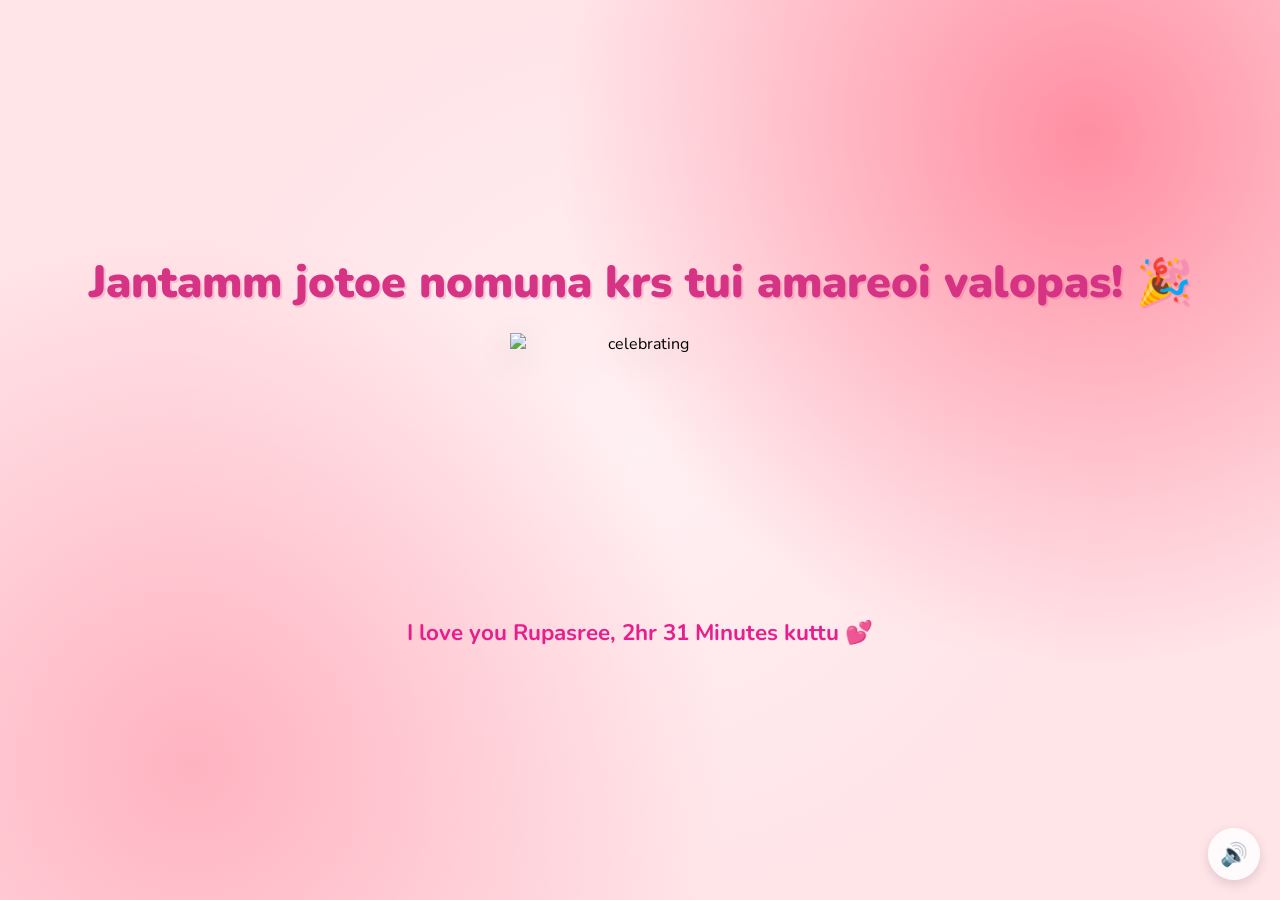
==== yes.html @ b6776fa8 "Add all files" ====
<!DOCTYPE html>
<html lang="en">
<head>
    <meta charset="UTF-8">
    <meta name="viewport" content="width=device-width, initial-scale=1.0">

    <!-- Favicon -->
    <link rel="icon" type="image/x-icon" href="favicon.ico">

    <title>Jantam ami  😌🎉</title>
    <link rel="preconnect" href="https://fonts.googleapis.com">
    <link href="https://fonts.googleapis.com/css2?family=Nunito:wght@400;700;800;900&display=swap" rel="stylesheet">
    <link rel="stylesheet" href="style.css">
    <script src="https://cdn.jsdelivr.net/npm/canvas-confetti@1.9.2/dist/confetti.browser.min.js"></script>
</head>
<body>
    <div class="hearts-bg"></div>

    <div class="container yes-container">
        <h1 class="yes-title">Jantamm jotoe nomuna krs tui amareoi valopas! 🎉</h1>

        <div class="gif-container">
            <img id="cat-gif" src="https://media.tenor.com/eNHbizSfVb0AAAAj/lovemode-cute.gif" alt="celebrating">
        </div>

        <p class="yes-message">I love you Rupasree, 2hr 31 Minutes kuttu 💕</p>
    </div>

    <audio id="bg-music" loop>
        <!-- <source src="music/beabadoobee - Glue Song (Lyrics).mp3" type="audio/mpeg"> -->
        <source src="music/I-Love-You-Rupasree.mp3" type="audio/mpeg">
    </audio>

    <button id="music-toggle" onclick="toggleMusic()" title="Toggle music">🔊</button>

    <script src="yes-script.js"></script>
</body>
</html>
---- style.css ----
* {
    margin: 0;
    padding: 0;
    box-sizing: border-box;
}

body {
    background-color: #FFE4E8;
    font-family: 'Nunito', sans-serif;
    min-height: 100vh;
    display: flex;
    justify-content: center;
    align-items: center;
    overflow: hidden;
    background-image:
        radial-gradient(circle at 15% 85%, #ffb3c1 0%, transparent 40%),
        radial-gradient(circle at 85% 15%, #ff8fa3 0%, transparent 40%),
        radial-gradient(circle at 50% 50%, #fff0f3 0%, transparent 60%);
}

/* Floating hearts background */
.hearts-bg {
    position: fixed;
    top: 0; left: 0; right: 0; bottom: 0;
    pointer-events: none;
    z-index: 0;
    overflow: hidden;
}

.hearts-bg::before,
.hearts-bg::after {
    content: '💕 💗 💖 💝 💓';
    position: absolute;
    font-size: 1.5rem;
    opacity: 0.15;
    animation: floatHearts 12s linear infinite;
    white-space: nowrap;
    top: 100%;
    left: 10%;
}

.hearts-bg::after {
    animation-delay: 6s;
    left: 60%;
    content: '💗 💕 💓 💖 💝';
}

@keyframes floatHearts {
    from { transform: translateY(0); opacity: 0.15; }
    to { transform: translateY(-110vh); opacity: 0; }
}

.container {
    position: relative;
    z-index: 1;
    text-align: center;
    padding: 40px 20px;
}

h1 {
    font-size: 2.4rem;
    color: #d63384;
    font-weight: 900;
    margin-bottom: 20px;
    text-shadow: 2px 2px 0px rgba(214, 51, 132, 0.2);
    animation: wiggle 2s ease-in-out infinite;
}

@keyframes wiggle {
    0%, 100% { transform: rotate(-1deg); }
    50% { transform: rotate(1deg); }
}

.gif-container {
    margin: 20px auto;
    display: flex;
    justify-content: center;
}

#cat-gif {
    width: 200px;
    height: 200px;
    object-fit: contain;
    filter: drop-shadow(0 8px 16px rgba(0,0,0,0.15));
    transition: opacity 0.3s ease;
}

.buttons {
    display: flex;
    gap: 20px;
    justify-content: center;
    align-items: center;
    margin-top: 30px;
    flex-wrap: wrap;
}

#yes-btn {
    background: linear-gradient(135deg, #4CAF50, #45a049);
    color: white;
    border: none;
    border-radius: 16px;
    font-size: 1.6rem;
    font-weight: 900;
    font-family: 'Nunito', sans-serif;
    padding: 18px 45px;
    cursor: pointer;
    transition: transform 0.15s, box-shadow 0.15s;
    box-shadow: 0 6px 20px rgba(76, 175, 80, 0.45);
    letter-spacing: 1px;
}

#yes-btn:hover {
    transform: scale(1.06) translateY(-2px);
    box-shadow: 0 10px 28px rgba(76, 175, 80, 0.55);
}

#yes-btn:active {
    transform: scale(0.98);
}

#no-btn {
    background: linear-gradient(135deg, #e74c3c, #c0392b);
    color: white;
    border: none;
    border-radius: 12px;
    font-size: 1rem;
    font-weight: 700;
    font-family: 'Nunito', sans-serif;
    padding: 12px 28px;
    cursor: pointer;
    transition: background 0.2s, left 0.25s ease, top 0.25s ease;
    box-shadow: 0 4px 14px rgba(231, 76, 60, 0.4);
}

#no-btn:hover {
    background: linear-gradient(135deg, #c0392b, #a93226);
}


#tease-toast {
    margin-top: 14px;
    font-size: 1rem;
    color: #d63384;
    font-weight: 700;
    font-style: italic;
    opacity: 0;
    transform: translateY(6px);
    transition: opacity 0.3s ease, transform 0.3s ease;
    min-height: 1.5rem;
}

#tease-toast.show {
    opacity: 1;
    transform: translateY(0);
}

/* Music toggle button */
#music-toggle {
    position: fixed;
    bottom: 20px;
    right: 20px;
    background: rgba(255, 255, 255, 0.85);
    border: none;
    border-radius: 50%;
    width: 52px;
    height: 52px;
    font-size: 1.4rem;
    cursor: pointer;
    backdrop-filter: blur(10px);
    box-shadow: 0 4px 12px rgba(0, 0, 0, 0.12);
    transition: transform 0.2s;
    z-index: 100;
}

#music-toggle:hover {
    transform: scale(1.1);
}

/* Yes page specific */
.yes-container h1.yes-title {
    font-size: 2.8rem;
    animation: bounceTitle 0.6s ease infinite alternate;
}

@keyframes bounceTitle {
    from { transform: translateY(0) rotate(-1deg); }
    to { transform: translateY(-12px) rotate(1deg); }
}

.yes-message {
    font-size: 1.4rem;
    color: #e91e8c;
    font-weight: 700;
    margin-top: 24px;
    animation: fadeIn 1s ease 0.5s both;
}

@keyframes fadeIn {
    from { opacity: 0; transform: translateY(10px); }
    to { opacity: 1; transform: translateY(0); }
}

.yes-container #cat-gif {
    width: 260px;
    height: 260px;
}


/* claude.ai */

@media (max-width: 600px) {
    .buttons {
        flex-direction: column;
        align-items: center;
        gap: 14px;
    }

    #yes-btn {
        max-width: 80vw;
        word-break: break-word;
    }

    #no-btn {
        /* Always keep No button reachable */
        min-width: 80px;
        font-size: 0.85rem !important;
    }
}
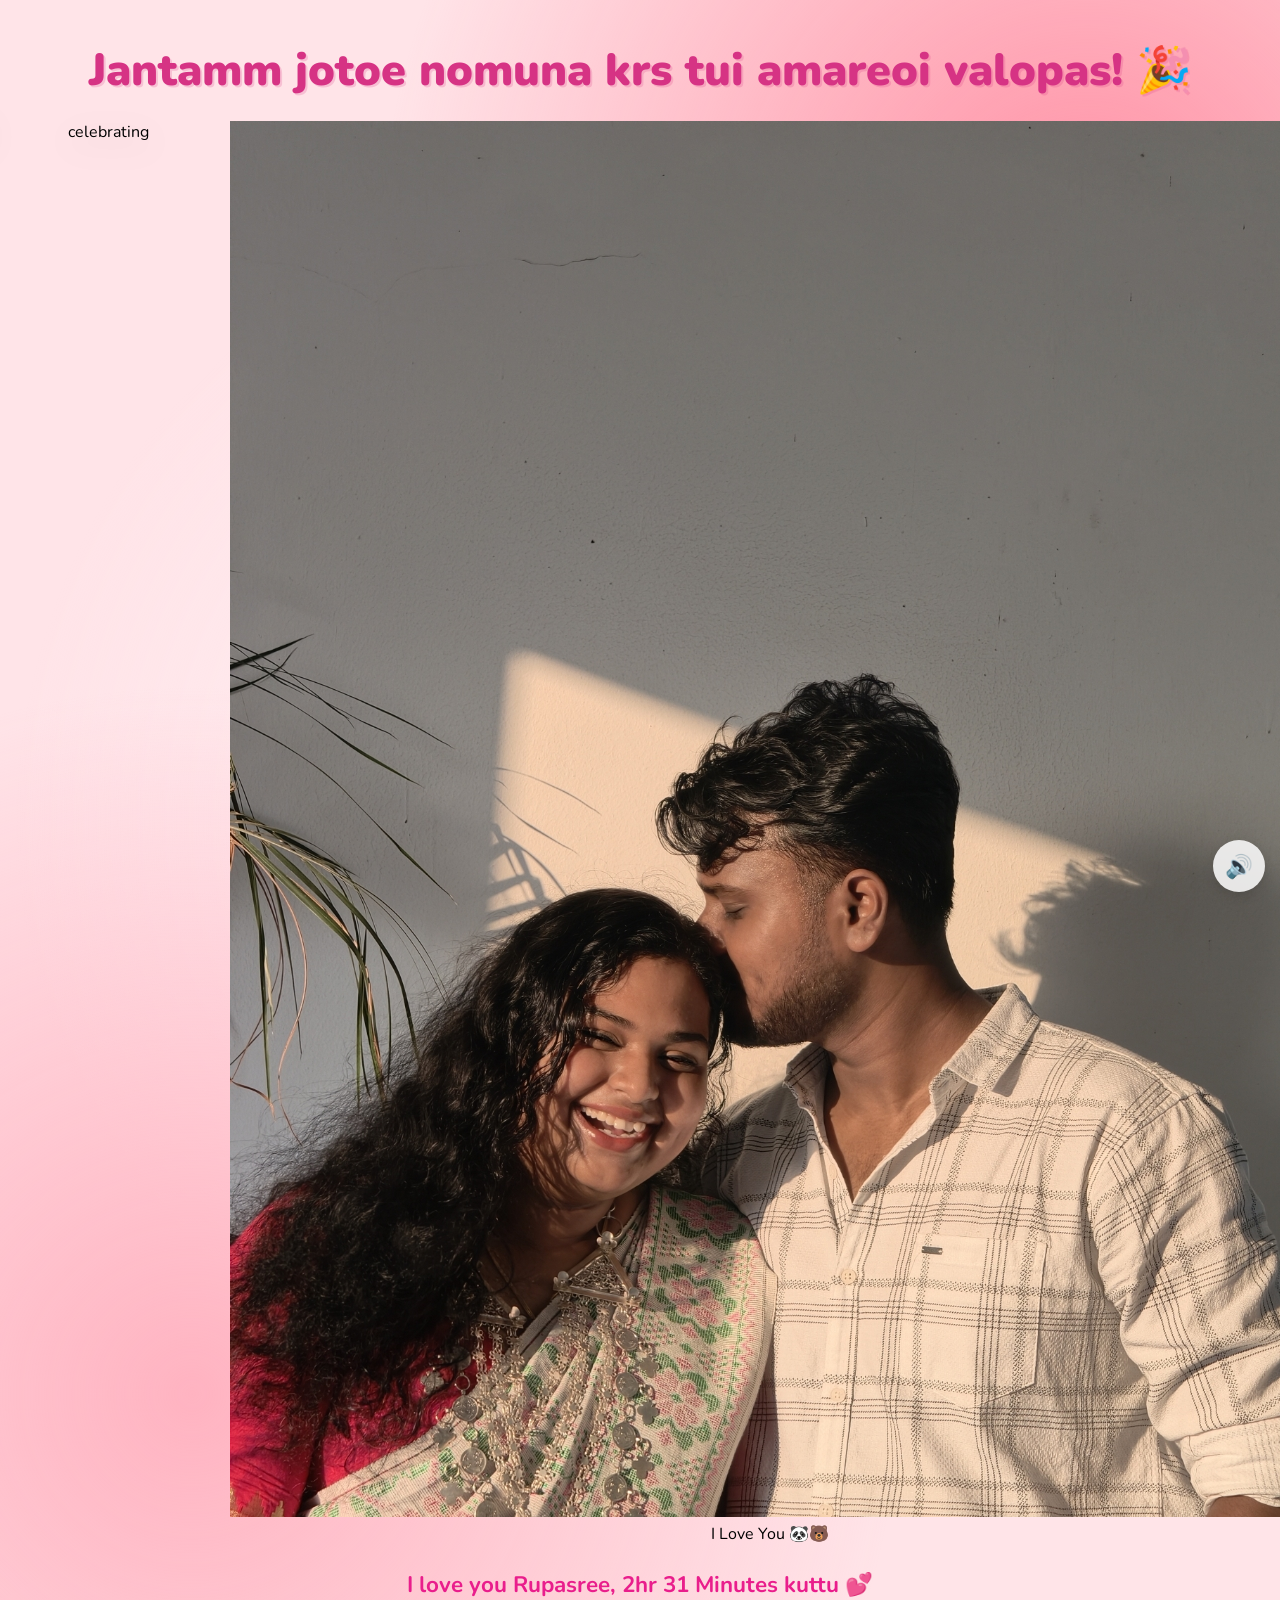
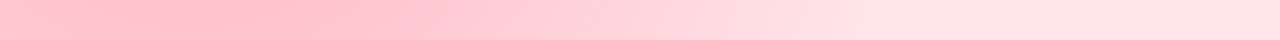
==== commit 6b9ec6c1: "Update yes.html Me and You Photo" ====
--- a/yes.html
+++ b/yes.html
@@ -21,6 +21,12 @@
 
         <div class="gif-container">
             <img id="cat-gif" src="https://media.tenor.com/eNHbizSfVb0AAAAj/lovemode-cute.gif" alt="celebrating">
+            <!-- Photo -->
+            <div class="photo-polaroid">
+                <img src="Kiss Rupasree.jpeg" alt="ami & tui" class="couple-photo">
+                <p class="photo-caption">I Love You 🐼🐻</p>
+            </div>
+            <!-- Photo -->
         </div>
 
         <p class="yes-message">I love you Rupasree, 2hr 31 Minutes kuttu 💕</p>
--- a/style.css
+++ b/style.css
@@ -157,8 +157,10 @@
 /* Music toggle button */
 #music-toggle {
     position: fixed;
-    bottom: 20px;
-    right: 20px;
+    /* bottom: 20px; */
+    bottom: 8px;       /* Adjusted */
+    /* right: 20px; */
+    right: 15px;        /* Adjusted */
     background: rgba(255, 255, 255, 0.85);
     border: none;
     border-radius: 50%;
@@ -225,4 +227,4 @@
         min-width: 80px;
         font-size: 0.85rem !important;
     }
-}+}
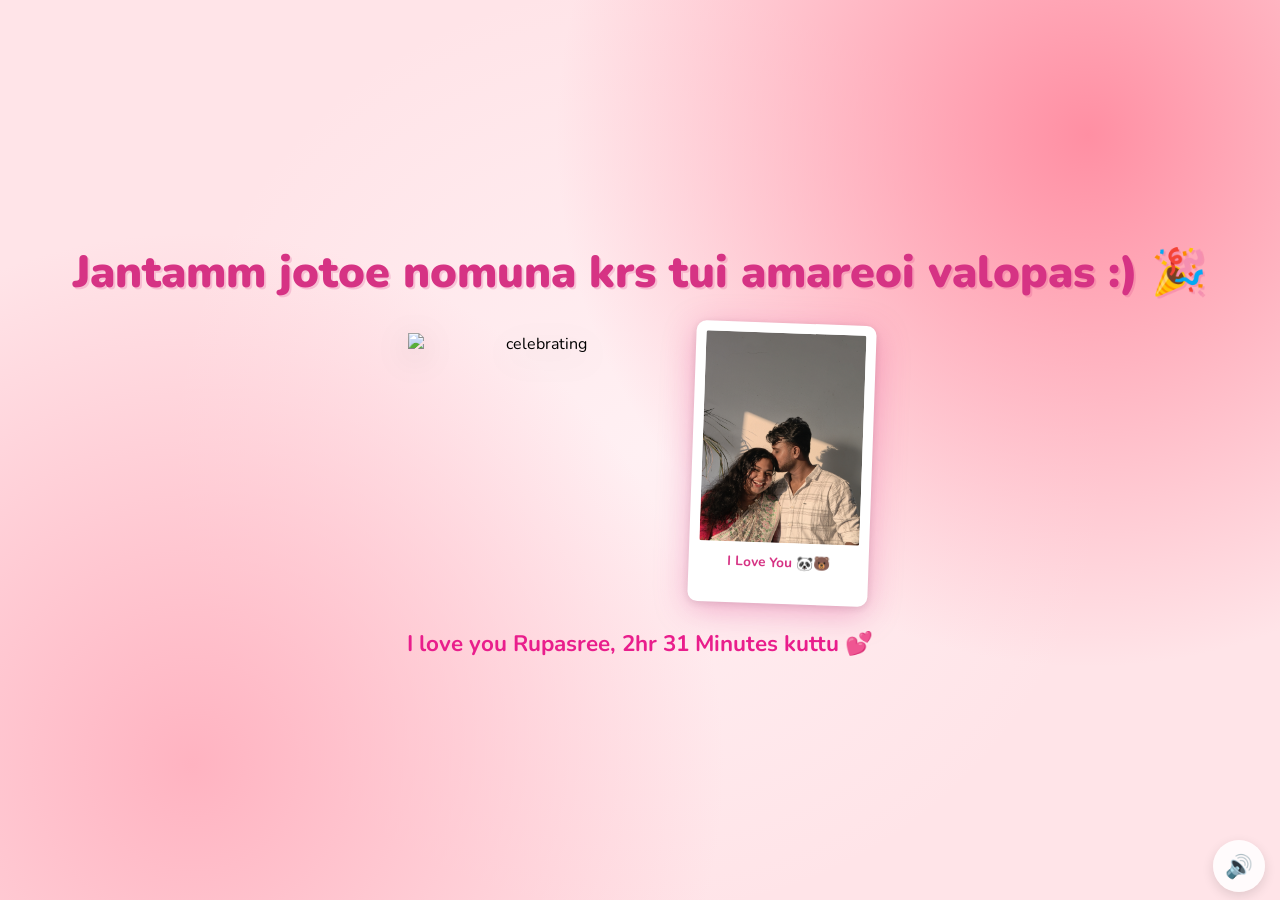
==== commit 3dd9a778: "Update yes.html Add :)" ====
--- a/yes.html
+++ b/yes.html
@@ -17,7 +17,7 @@
     <div class="hearts-bg"></div>
 
     <div class="container yes-container">
-        <h1 class="yes-title">Jantamm jotoe nomuna krs tui amareoi valopas! 🎉</h1>
+        <h1 class="yes-title">Jantamm jotoe nomuna krs tui amareoi valopas :) 🎉</h1>
 
         <div class="gif-container">
             <img id="cat-gif" src="https://media.tenor.com/eNHbizSfVb0AAAAj/lovemode-cute.gif" alt="celebrating">
--- a/style.css
+++ b/style.css
@@ -75,6 +75,11 @@
     margin: 20px auto;
     display: flex;
     justify-content: center;
+    /*  Photo */
+    align-items: center;
+    gap: 24px;
+    flex-wrap: wrap;
+    /*  Photo */
 }
 
 #cat-gif {
@@ -228,3 +233,72 @@
         font-size: 0.85rem !important;
     }
 }
+
+
+/* Photo */
+.photo-polaroid {
+    background: white;
+    padding: 10px 10px 32px 10px;
+    border-radius: 10px;
+    box-shadow: 0 8px 32px rgba(214, 51, 132, 0.35),
+                0 2px 8px rgba(0,0,0,0.12);
+    transform: rotate(2deg);
+    transition: transform 0.3s ease, box-shadow 0.3s ease;
+    animation: floatPhoto 3s ease-in-out infinite;
+}
+
+.photo-polaroid:hover {
+    transform: rotate(0deg) scale(1.04);
+    box-shadow: 0 16px 40px rgba(214, 51, 132, 0.45);
+}
+
+.couple-photo {
+    width: 160px;
+    height: 210px;
+    object-fit: cover;
+    object-position: center bottom;
+    display: block;
+    border-radius: 2px;
+}
+
+.photo-caption {
+    text-align: center;
+    margin-top: 10px;
+    font-size: 0.85rem;
+    color: #d63384;
+    font-weight: 700;
+    font-family: 'Nunito', sans-serif;
+}
+
+@keyframes floatPhoto {
+    0%, 100% { transform: rotate(2deg) translateY(0px); }
+    50% { transform: rotate(2deg) translateY(-7px); }
+}
+
+/* Mobile */
+@media (max-width: 600px) {
+    .yes-container .gif-container {
+        flex-direction: row;       /* keep side by side on mobile */
+        align-items: center;
+        gap: 14px;
+    }
+
+    .yes-container #cat-gif {
+        width: 130px !important;   /* shrink GIF to match photo */
+        height: 130px !important;
+    }
+
+    .couple-photo {
+        width: 110px;
+        height: 145px;
+    }
+
+    .photo-polaroid {
+        /* padding: 7px 7px 26px 7px; */   /* My choice */
+        padding: 7px 7px 15px 7px;
+    }
+
+    .photo-caption {
+        font-size: 0.75rem;
+    }
+}
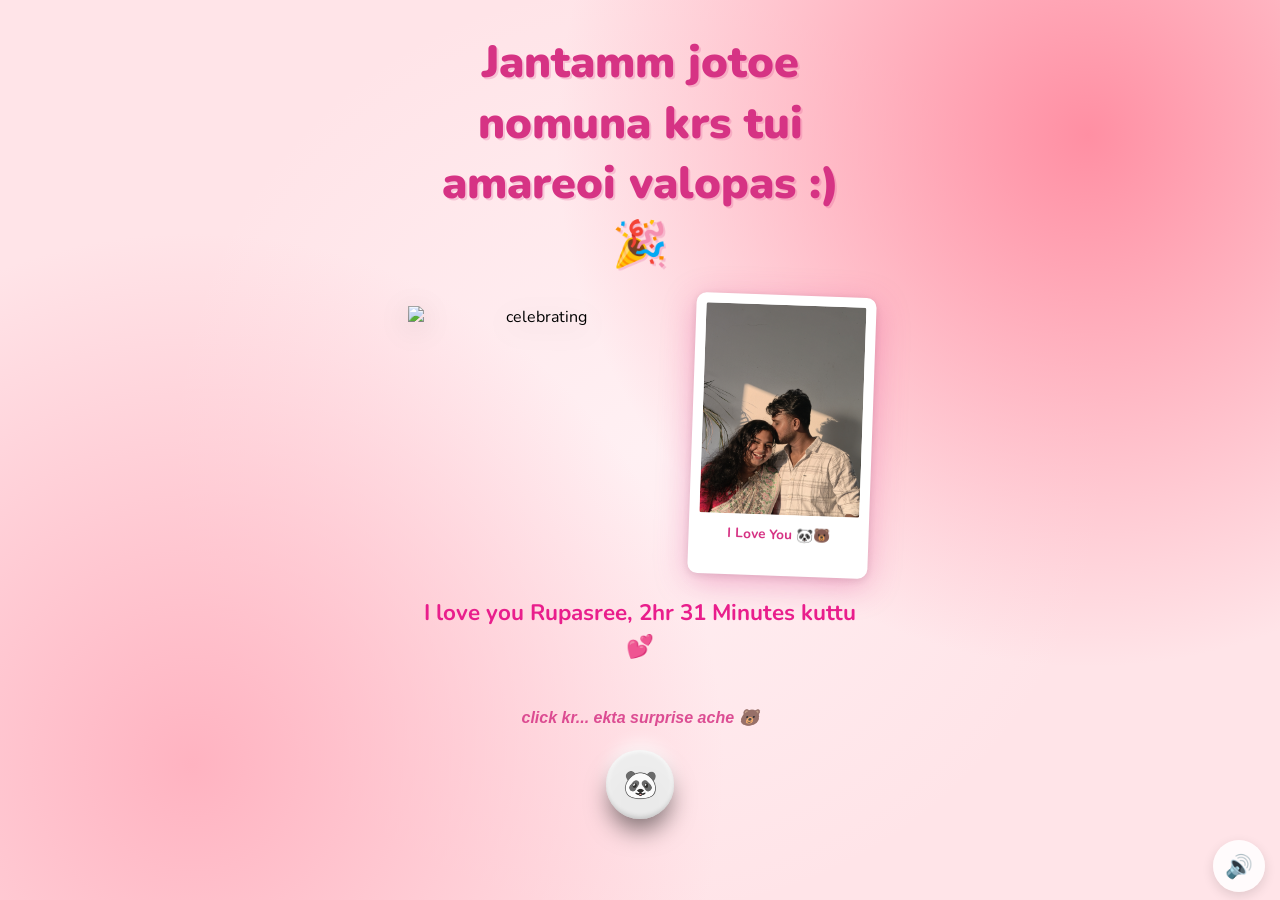
==== commit 3ce9cd0d: "Update yes.html New yes.html for birthday.html" ====
--- a/yes.html
+++ b/yes.html
@@ -12,6 +12,206 @@
     <link href="https://fonts.googleapis.com/css2?family=Nunito:wght@400;700;800;900&display=swap" rel="stylesheet">
     <link rel="stylesheet" href="style.css">
     <script src="https://cdn.jsdelivr.net/npm/canvas-confetti@1.9.2/dist/confetti.browser.min.js"></script>
+    
+    <!-- NEW -->
+    <style>
+        /* ── Yes page layout ── */
+        .yes-container {
+            padding: 28px 16px 60px;
+            width: 100%;
+            max-width: 480px;
+            margin: 0 auto;
+        }
+
+        .yes-title {
+            font-size: clamp(1.35rem, 5vw, 2.5rem);
+            line-height: 1.35;
+            color: #d63384;
+            font-weight: 900;
+            margin-bottom: 20px;
+            text-shadow: 2px 2px 0px rgba(214, 51, 132, 0.2);
+            animation: bounceTitle 0.7s ease infinite alternate;
+        }
+
+        @keyframes bounceTitle {
+            from { transform: translateY(0) rotate(-1deg); }
+            to   { transform: translateY(-8px) rotate(1deg); }
+        }
+
+        /* ── GIF + Photo row ── */
+        .gif-container {
+            display: flex;
+            flex-direction: row;
+            justify-content: center;
+            align-items: center;
+            gap: clamp(10px, 4vw, 24px);
+            flex-wrap: nowrap;
+            margin: 0 auto 20px;
+        }
+
+        #cat-gif {
+            width: clamp(110px, 28vw, 200px);
+            height: clamp(110px, 28vw, 200px);
+            object-fit: contain;
+            filter: drop-shadow(0 6px 14px rgba(0,0,0,0.15));
+            transition: opacity 0.3s ease;
+            flex-shrink: 0;
+        }
+
+        /* ── Polaroid ── */
+        .photo-polaroid {
+            background: white;
+            padding: clamp(6px, 2vw, 10px) clamp(6px, 2vw, 10px) clamp(20px, 5vw, 32px);
+            border-radius: 10px;
+            box-shadow: 0 8px 32px rgba(214,51,132,0.35), 0 2px 8px rgba(0,0,0,0.12);
+            transform: rotate(2deg);
+            animation: floatPhoto 3s ease-in-out infinite;
+            transition: transform 0.3s ease, box-shadow 0.3s ease;
+            flex-shrink: 0;
+        }
+
+        .photo-polaroid:hover, .photo-polaroid:active {
+            transform: rotate(0deg) scale(1.04);
+            box-shadow: 0 16px 40px rgba(214,51,132,0.45);
+        }
+
+        .couple-photo {
+            width: clamp(95px, 24vw, 160px);
+            height: clamp(125px, 32vw, 210px);
+            object-fit: cover;
+            object-position: center top;
+            display: block;
+            border-radius: 2px;
+        }
+
+        .photo-caption {
+            text-align: center;
+            margin-top: clamp(5px, 1.5vw, 10px);
+            font-size: clamp(0.68rem, 2.2vw, 0.85rem);
+            color: #d63384;
+            font-weight: 700;
+            font-family: 'Nunito', sans-serif;
+            white-space: nowrap;
+        }
+
+        @keyframes floatPhoto {
+            0%,100% { transform: rotate(2deg) translateY(0); }
+            50%      { transform: rotate(2deg) translateY(-6px); }
+        }
+
+        /* ── Yes message ── */
+        .yes-message {
+            font-size: clamp(0.95rem, 3.6vw, 1.4rem);
+            color: #e91e8c;
+            font-weight: 700;
+            margin-top: 16px;
+            animation: fadeIn 1s ease 0.5s both;
+            line-height: 1.5;
+        }
+
+        @keyframes fadeIn {
+            from { opacity: 0; transform: translateY(10px); }
+            to   { opacity: 1; transform: translateY(0); }
+        }
+
+        /* ── Birthday toggle ── */
+        .birthday-toggle-section {
+            margin-top: 44px;
+            display: flex;
+            flex-direction: column;
+            align-items: center;
+            gap: 8px;
+        }
+
+        .birthday-toggle-hint {
+            font-size: clamp(0.82rem, 3vw, 1rem);
+            color: #d63384;
+            font-weight: 700;
+            font-style: italic;
+            opacity: 0.85;
+        }
+
+        .toggle {
+            display: inline-block;
+            position: relative;
+            height: 100px;
+            width: 100px;
+            cursor: pointer;
+        }
+
+        .toggle .button {
+            transition: all 300ms cubic-bezier(0.23, 1, 0.32, 1);
+            box-shadow:
+                0 15px 25px -4px rgba(0,0,0,0.5),
+                inset 0 -3px 4px -1px rgba(0,0,0,0.2),
+                0 -10px 15px -1px rgba(255,255,255,0.6),
+                inset 0 3px 4px -1px rgba(255,255,255,0.2),
+                inset 0 0 5px 1px rgba(255,255,255,0.8),
+                inset 0 20px 30px 0 rgba(255,255,255,0.2);
+            border-radius: 68.8px;
+            position: absolute;
+            background: #eaeaea;
+            margin-left: -34.4px;
+            margin-top: -34.4px;
+            display: block;
+            height: 68.8px;
+            width: 68.8px;
+            left: 50%;
+            top: 50%;
+        }
+
+        .toggle .label {
+            transition: color 300ms ease-out;
+            line-height: 101px;
+            text-align: center;
+            position: absolute;
+            font-weight: 700;
+            font-size: 28px;
+            display: block;
+            opacity: 0.9;
+            height: 100%;
+            width: 100%;
+            color: rgba(0,0,0,0.9);
+        }
+
+        .toggle input {
+            opacity: 0;
+            position: absolute;
+            cursor: pointer;
+            z-index: 1;
+            height: 100%;
+            width: 100%;
+            left: 0;
+            top: 0;
+        }
+
+        .toggle input:active ~ .button {
+            filter: blur(0.5px);
+            box-shadow:
+                0 12px 25px -4px rgba(0,0,0,0.4),
+                inset 0 -8px 30px 1px rgba(255,255,255,0.9),
+                0 -10px 15px -1px rgba(255,255,255,0.6),
+                inset 0 8px 25px 0 rgba(0,0,0,0.4),
+                inset 0 0 10px 1px rgba(255,255,255,0.6);
+        }
+
+        .toggle input:active ~ .label  { font-size: 26px; color: rgba(0,0,0,0.45); }
+
+        .toggle input:checked ~ .button {
+            filter: blur(0.5px);
+            box-shadow:
+                0 10px 25px -4px rgba(0,0,0,0.4),
+                inset 0 -8px 25px -1px rgba(255,255,255,0.9),
+                0 -10px 15px -1px rgba(255,255,255,0.6),
+                inset 0 8px 20px 0 rgba(0,0,0,0.2),
+                inset 0 0 5px 1px rgba(255,255,255,0.6);
+        }
+
+        .toggle input:checked ~ .label { color: rgba(0,0,0,0.8); }
+    </style>
+    <!-- NEW -->
+    
+    
 </head>
 <body>
     <div class="hearts-bg"></div>
@@ -30,15 +230,40 @@
         </div>
 
         <p class="yes-message">I love you Rupasree, 2hr 31 Minutes kuttu 💕</p>
+  
+        <!-- NEW -->
+        <!-- Birthday Toggle -->
+        <div class="birthday-toggle-section">
+            <p class="birthday-toggle-hint">click kr... ekta surprise ache 🐻</p>
+            <div class="toggle">
+                <input type="checkbox" id="bday-toggle" onchange="handleToggle(this)">
+                <span class="button"></span>
+                <span class="label">🐼</span>
+            </div>
+        </div>
+        <!-- NEW -->
+        
     </div>
 
     <audio id="bg-music" loop>
         <!-- <source src="music/beabadoobee - Glue Song (Lyrics).mp3" type="audio/mpeg"> -->
-        <source src="music/I-Love-You-Rupasree.mp3" type="audio/mpeg">
+        <!-- <source src="music/I-Love-You-Rupasree.mp3" type="audio/mpeg"> -->
+        <source src="music/I-Love-You-Rupasree(Part-2).mp3" type="audio/mpeg">      <!-- Change music-->
     </audio>
 
     <button id="music-toggle" onclick="toggleMusic()" title="Toggle music">🔊</button>
 
     <script src="yes-script.js"></script>
+
+    <!-- NEW -->
+    <script>
+        function handleToggle(cb) {
+            if (cb.checked) {
+                setTimeout(() => { window.location.href = 'birthday.html'; }, 300);
+            }
+        }
+    </script>
+    <!-- NEW -->
+    
 </body>
 </html>
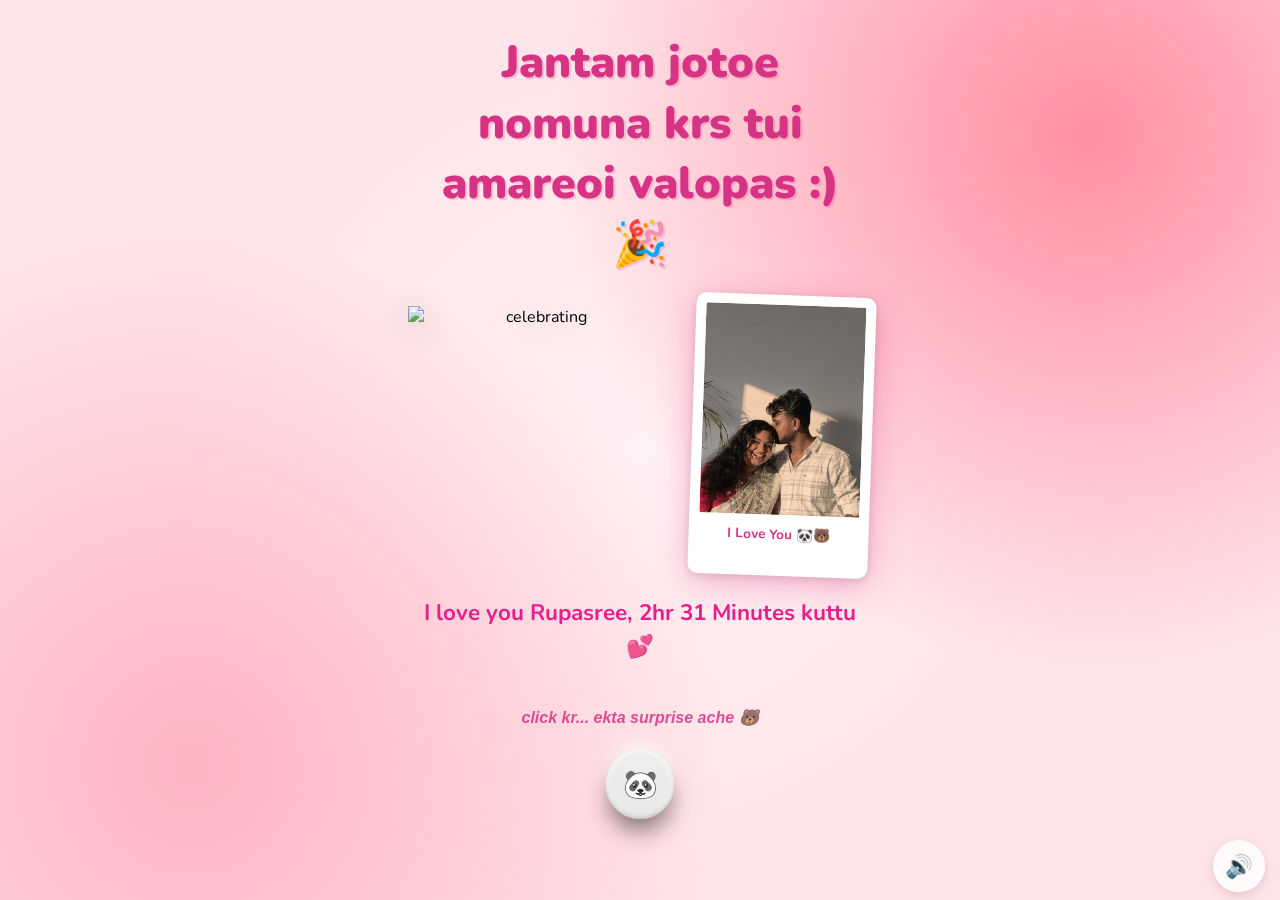
==== commit 9a2daa4c: "Update yes.html Jantamm to jantam" ====
--- a/yes.html
+++ b/yes.html
@@ -208,6 +208,17 @@
         }
 
         .toggle input:checked ~ .label { color: rgba(0,0,0,0.8); }
+
+        /* This is to visible the 🐼 button on desktop mode */
+        @media (min-width: 601px) {
+            .yes-container {
+                overflow: visible;
+            }
+            body {
+                overflow-y: auto;
+            }
+        }
+        
     </style>
     <!-- NEW -->
     
@@ -217,7 +228,7 @@
     <div class="hearts-bg"></div>
 
     <div class="container yes-container">
-        <h1 class="yes-title">Jantamm jotoe nomuna krs tui amareoi valopas :) 🎉</h1>
+        <h1 class="yes-title">Jantam jotoe nomuna krs tui amareoi valopas :) 🎉</h1>
 
         <div class="gif-container">
             <img id="cat-gif" src="https://media.tenor.com/eNHbizSfVb0AAAAj/lovemode-cute.gif" alt="celebrating">
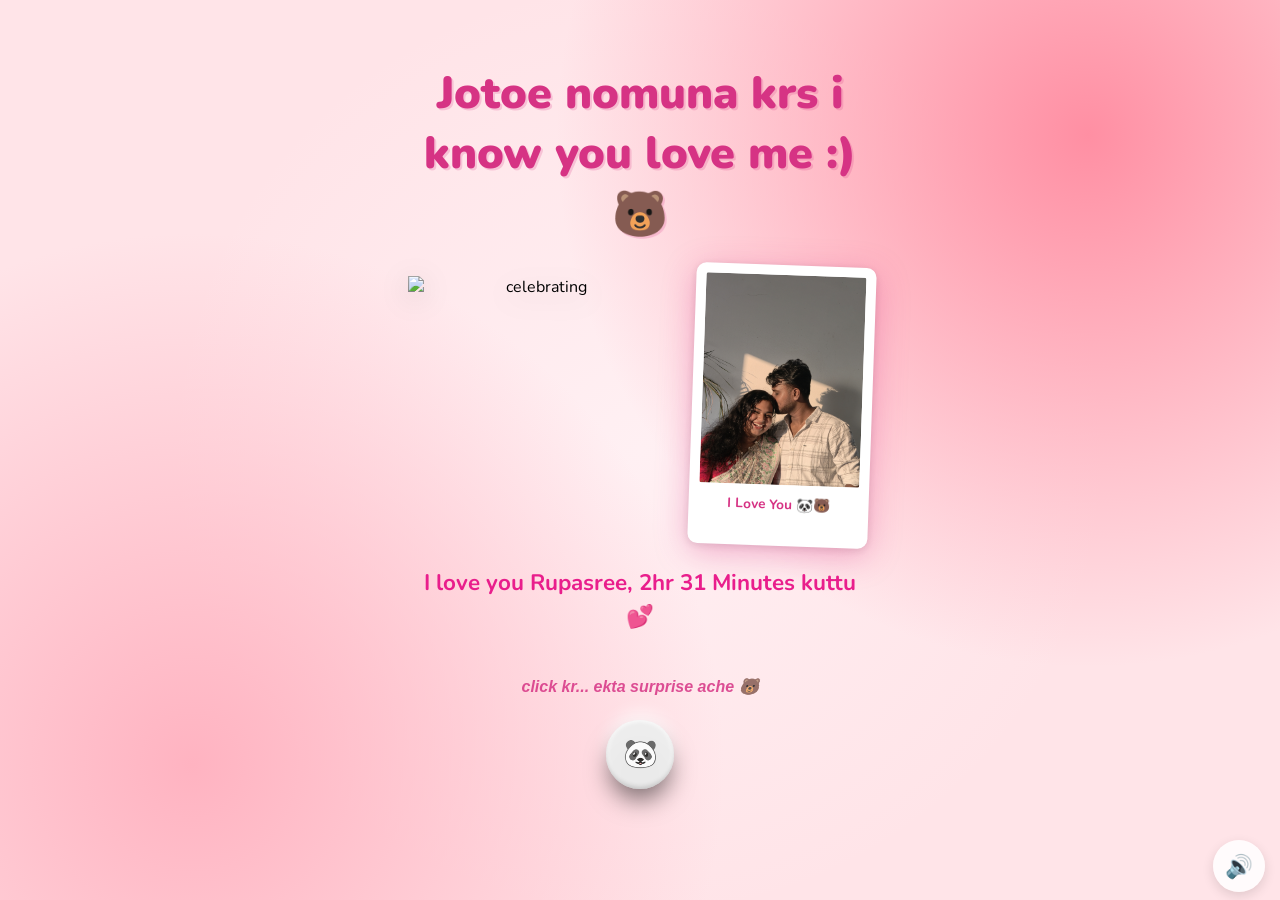
==== commit 81496ec7: "Update yes.html change "Jantam jotoe nomuna krs tui amareoi valopas to  Jotoe nomuna krs i know you " ====
--- a/yes.html
+++ b/yes.html
@@ -228,7 +228,8 @@
     <div class="hearts-bg"></div>
 
     <div class="container yes-container">
-        <h1 class="yes-title">Jantam jotoe nomuna krs tui amareoi valopas :) 🎉</h1>
+        <!-- <h1 class="yes-title">Jantam jotoe nomuna krs tui amareoi valopas :) 🎉</h1> -->
+        <h1 class="yes-title">Jotoe nomuna krs i know you love me :) 🐻</h1>
 
         <div class="gif-container">
             <img id="cat-gif" src="https://media.tenor.com/eNHbizSfVb0AAAAj/lovemode-cute.gif" alt="celebrating">
